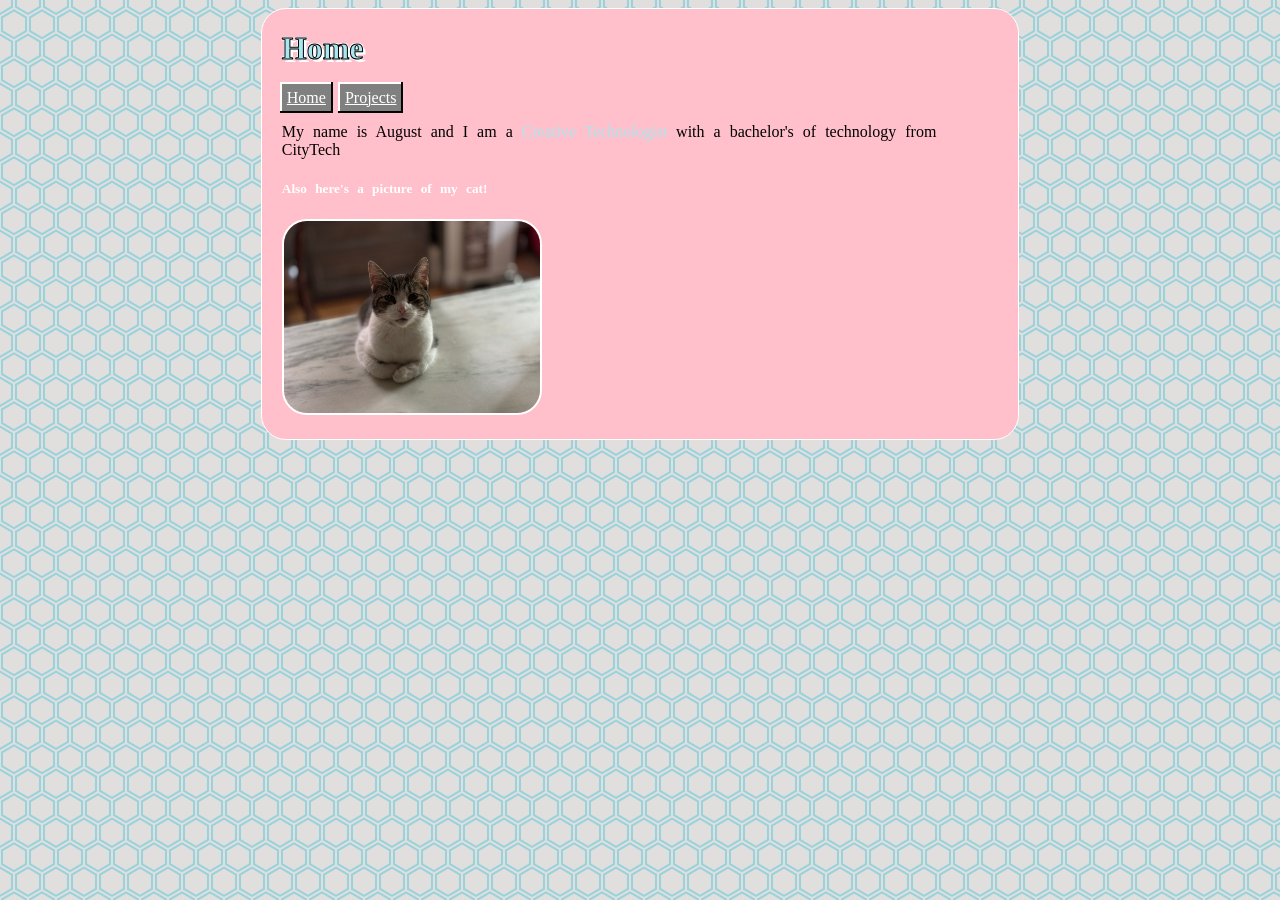
==== index.html @ 1f75c7d9 "1st Commit Added existing website files" ====
<!DOCTYPE html>
<html>
    <link rel="stylesheet" href="style.css">
	
	<head>
		<title>August's Portfolio</title>
	</head>
	
	<body>
	<div id = "main">
	<h1>Home</h1>
	<div><a href="index.html">Home</a>
	<a href="projects.html">Projects</a></div>
	
	
	
	<p>My name is August and I am a <b id = "emphasis">Creative Technologist</b> with a bachelor's of technology from CityTech</p>
	
	
	
	
	
	<p><h5>Also here's a picture of my cat!</h5></p>
	<img src = "Kit.JPG" alt="Kit the cat" style= "width:256px;">
</div>
	</body>
	
	
</html>
---- style.css ----
h1{
	-webkit-text-stroke: 1px black;
	   color: #aae6ef;
	   text-shadow:
	       3px 3px 0 white,
	     -1px -1px 0 white,  
	      1px -1px 0 white,
	      -1px 1px 0 white,
	       1px 1px 0 white;
}

body {
	background-color: #e1dede;
	background-image: url("data:image/svg+xml,%3Csvg xmlns='http://www.w3.org/2000/svg' width='28' height='49' viewBox='0 0 28 49'%3E%3Cg fill-rule='evenodd'%3E%3Cg id='hexagons' fill='%232bc1d6' fill-opacity='0.4' fill-rule='nonzero'%3E%3Cpath d='M13.99 9.25l13 7.5v15l-13 7.5L1 31.75v-15l12.99-7.5zM3 17.9v12.7l10.99 6.34 11-6.35V17.9l-11-6.34L3 17.9zM0 15l12.98-7.5V0h-2v6.35L0 12.69v2.3zm0 18.5L12.98 41v8h-2v-6.85L0 35.81v-2.3zM15 0v7.5L27.99 15H28v-2.31h-.01L17 6.35V0h-2zm0 49v-8l12.99-7.5H28v2.31h-.01L17 42.15V49h-2z'/%3E%3C/g%3E%3C/g%3E%3C/svg%3E");
}

i{
	color:green;
}

#main {
	background-color:pink;
	color: black;
	font-family:Georgia, serif;
	border: 1px solid;
	border-color:white;
	padding: 0px 20px 20px 20px;
	width:auto;
	height:auto;
	margin-left:20%;
	margin-right:20%;
	border-radius: 25px;
	font-size: medium;
	
}

#emphasis {
	color: #aae6ef;
	font-family:Georgia, serif;
		font-size: medium;
		font-weight:normal;

		/* text-decoration: line-through ; */
}

img {
	border: 2px solid;
	border-color:white;
	border-radius: 25px;
}

h5 {
	color:white;
}

a {
	color:white;
	text-decoration: underline 1px;
	padding:5px;
	background-color: gray;
	box-shadow:-1px -1px 0px 1px white,0px 0px 0px 2px  black;

}
div {
	word-spacing: 5px;
}
a:hover {
	/* -webkit-text-stroke: 1px #aae6ef;
	color:white;*/
	text-decoration: underline wavy 1px; 
	box-shadow:-1px -1px 0px 1px black,0px 0px 0px 2px  white;

}

#projects {
	display:grid;
	place-items:center;
	h4 {
		margin-bottom:-10px;
		padding:20px;
		
		
	}
	img { 
		width: 512px;
		display:block;
	}
	
	
	
}




#projectDescription{
	color:black;
	
	
	
	text-align:center;
	  padding-left:100px;
	  padding-right:100px;
	  
}
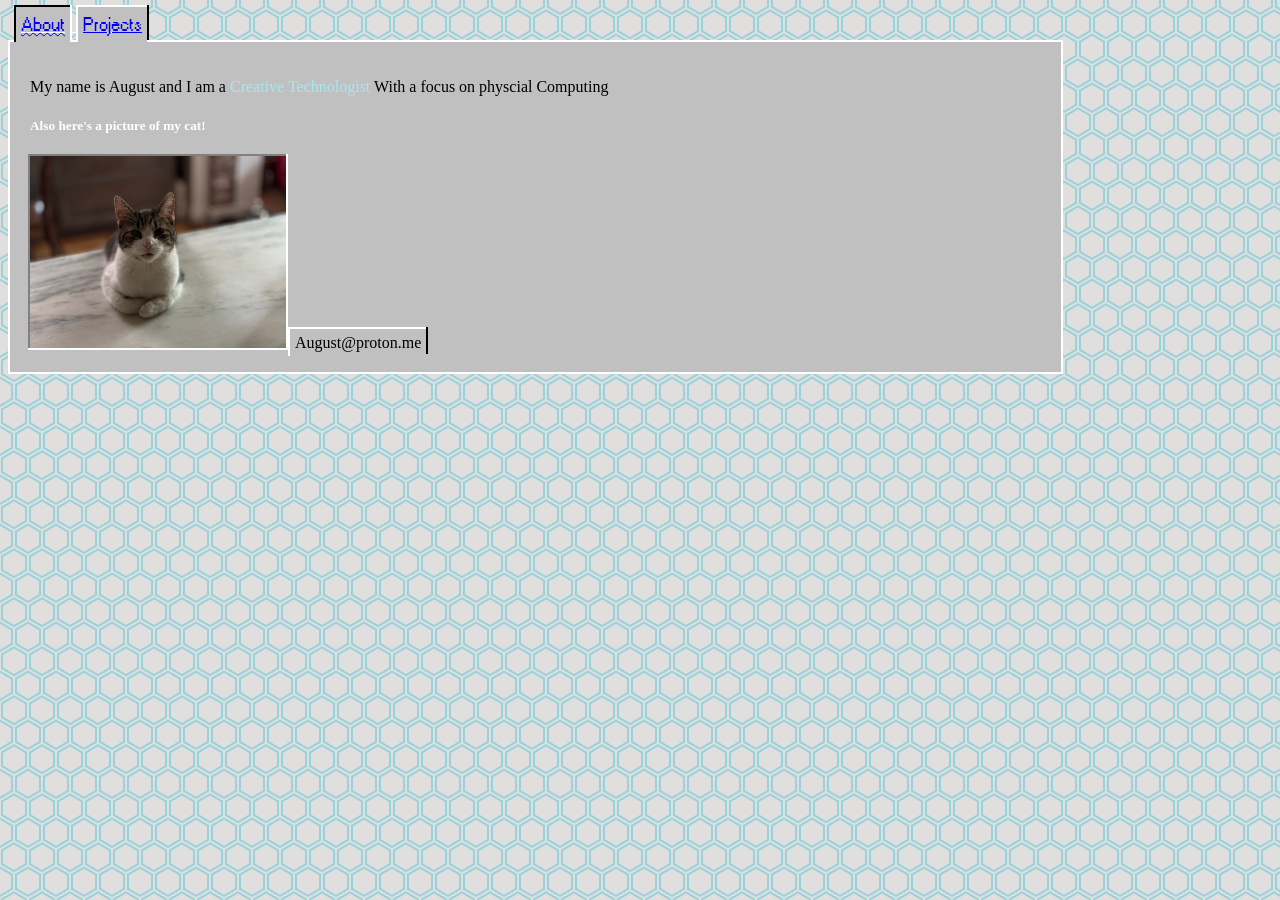
==== commit a0c25f0c: "Adjusted project basic formatting" ====
--- a/index.html
+++ b/index.html
@@ -8,14 +8,18 @@
 	</head>
 	
 	<body>
+		
+<div>
+	<div id = "tabs"><a id ="currenttab"href="index.html">About</a>
+	<a href="projects.html">Projects</a></div>
+
+	</div>
+
 	<div id = "main">
-	<h1>Home</h1>
-	<div><a href="index.html">Home</a>
-	<a href="projects.html">Projects</a></div>
+	<!-- <h1>About</h1> -->
 	
 	
-	
-	<p>My name is August and I am a <b id = "emphasis">Creative Technologist</b> with a bachelor's of technology from CityTech</p>
+	<p>My name is August and I am a <b id = "emphasis">Creative Technologist</b> With a focus on physcial Computing</p>
 	
 	
 	
@@ -23,6 +27,9 @@
 	
 	<p><h5>Also here's a picture of my cat!</h5></p>
 	<img src = "Kit.JPG" alt="Kit the cat" style= "width:256px;">
+
+	<a>August@proton.me</a>
+
 </div>
 	</body>
 	
--- a/style.css
+++ b/style.css
@@ -1,15 +1,18 @@
 h1{
 	-webkit-text-stroke: 1px black;
-	   color: #aae6ef;
-	   text-shadow:
+		font-family: MS95;
+	   color: black;
+	   font-weight: normal;
+	   /* text-shadow:
 	       3px 3px 0 white,
 	     -1px -1px 0 white,  
 	      1px -1px 0 white,
 	      -1px 1px 0 white,
-	       1px 1px 0 white;
+	       1px 1px 0 white; */
 }
 
 body {
+	
 	background-color: #e1dede;
 	background-image: url("data:image/svg+xml,%3Csvg xmlns='http://www.w3.org/2000/svg' width='28' height='49' viewBox='0 0 28 49'%3E%3Cg fill-rule='evenodd'%3E%3Cg id='hexagons' fill='%232bc1d6' fill-opacity='0.4' fill-rule='nonzero'%3E%3Cpath d='M13.99 9.25l13 7.5v15l-13 7.5L1 31.75v-15l12.99-7.5zM3 17.9v12.7l10.99 6.34 11-6.35V17.9l-11-6.34L3 17.9zM0 15l12.98-7.5V0h-2v6.35L0 12.69v2.3zm0 18.5L12.98 41v8h-2v-6.85L0 35.81v-2.3zM15 0v7.5L27.99 15H28v-2.31h-.01L17 6.35V0h-2zm0 49v-8l12.99-7.5H28v2.31h-.01L17 42.15V49h-2z'/%3E%3C/g%3E%3C/g%3E%3C/svg%3E");
 }
@@ -19,20 +22,23 @@
 }
 
 #main {
-	background-color:pink;
+	background-color:#c0c0c0;
 	color: black;
 	font-family:Georgia, serif;
-	border: 1px solid;
+	border: 2px  solid;
 	border-color:white;
-	padding: 0px 20px 20px 20px;
-	width:auto;
+	padding: 20px 20px 20px 20px;
+	width:80%;
 	height:auto;
-	margin-left:20%;
-	margin-right:20%;
-	border-radius: 25px;
+	/* margin-left:20%;
+	margin-right:20%; */
+	/* border-radius: 25px; */
 	font-size: medium;
 	
-}
+} 
+
+
+
 
 #emphasis {
 	color: #aae6ef;
@@ -44,31 +50,56 @@
 }
 
 img {
-	border: 2px solid;
-	border-color:white;
-	border-radius: 25px;
+	/* border: 1px solid; */
+	/* border-color:black; */
+	box-shadow: -1px -1px 0px 1px #808080,
+	0px 0px 0px 2px  white;
+	/* outline: 1px solid black;
+	outline-offset: 2px; */
+	
+
 }
 
 h5 {
 	color:white;
 }
 
+#tabs {
+	color:white;
+	padding: 3px 3px 2px 3px;
+	font-family: MS95;
+	font-size: larger;
+	word-spacing: 3px;
+	margin-left: 5px;
+	text-decoration: underline 1px;
+}
+
 a {
-	color:white;
-	text-decoration: underline 1px;
+	
 	padding:5px;
-	background-color: gray;
-	box-shadow:-1px -1px 0px 1px white,0px 0px 0px 2px  black;
+	background-color: #c0c0c0;
+	box-shadow: -1px -1px 0px 1px white,
+	2px -2px 0px 0px  black;
 
-}
-div {
-	word-spacing: 5px;
 }
 a:hover {
 	/* -webkit-text-stroke: 1px #aae6ef;
 	color:white;*/
 	text-decoration: underline wavy 1px; 
-	box-shadow:-1px -1px 0px 1px black,0px 0px 0px 2px  white;
+	/* box-shadow:-1px -1px 0px 1px black,0px 0px 0px 2px  white; */
+	box-shadow: -1px -1px 0px 1px black,
+	2px -2px 0px 0px  white;
+
+}
+
+#currenttab {
+	/* -webkit-text-stroke: 1px #aae6ef;
+	color:white;*/
+	text-decoration: underline wavy 1px; 
+	/* box-shadow:-1px -1px 0px 1px black,0px 0px 0px 2px  white; */
+	box-shadow: -1px -1px 0px 1px black,
+	2px -2px 0px 0px  white;
+
 
 }
 
@@ -82,13 +113,15 @@
 		
 	}
 	img { 
-		width: 512px;
+		/* width: 512px; */
 		display:block;
 	}
 	
 	
 	
 }
+
+
 
 
 
@@ -102,4 +135,11 @@
 	  padding-left:100px;
 	  padding-right:100px;
 	  
+}
+
+@font-face {
+  font-family: MS95; 
+  src: url(Windows\ Regular.ttf); 
+  /* Levi Windows by Levi Szekeres 
+  https://www.dafont.com/leviwindows.font?text=All+your+base+belong+to+us.+Cancel+OK */
 }
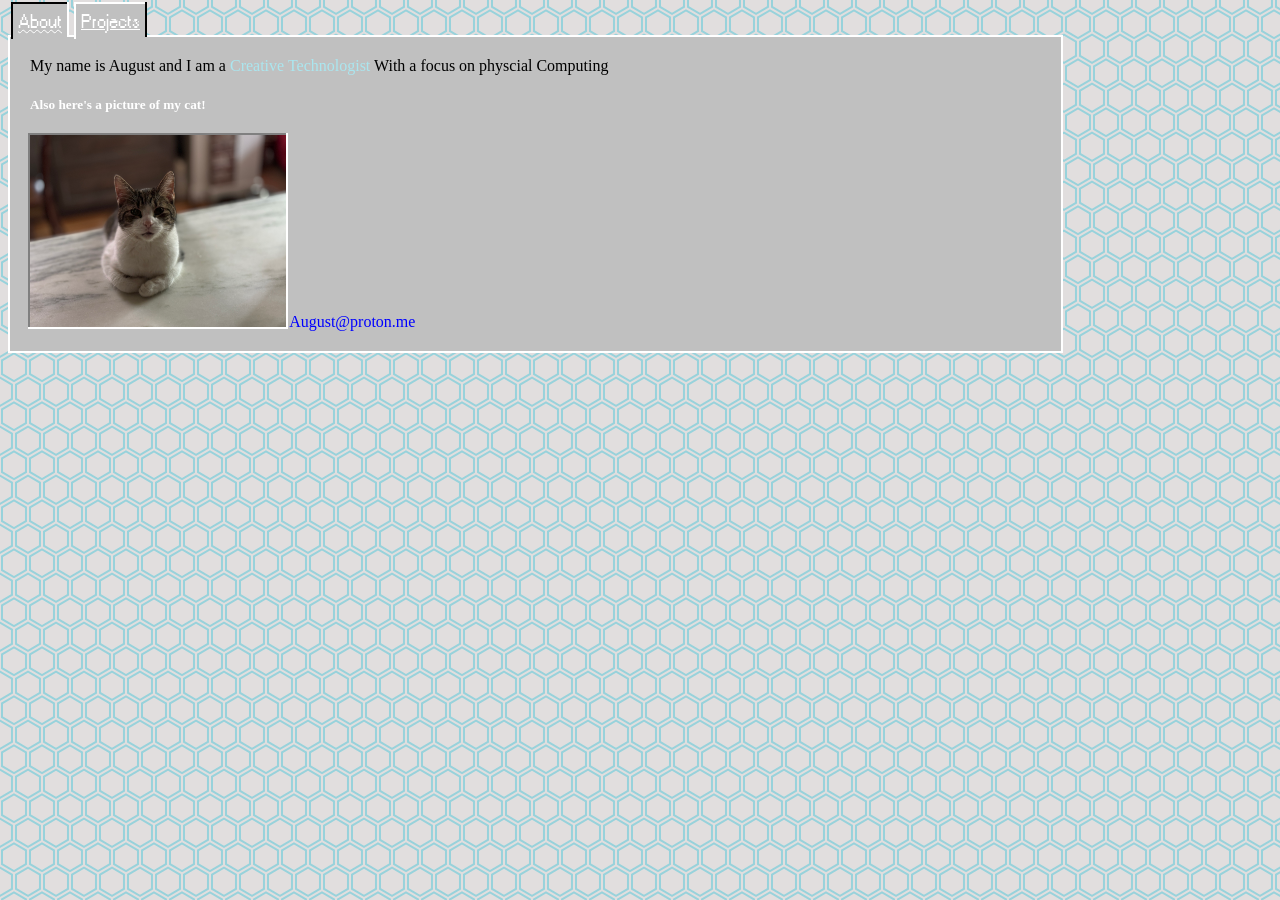
==== commit 20a5bbe2: "Fixed Tabs and corrected id errors" ====
--- a/index.html
+++ b/index.html
@@ -9,23 +9,17 @@
 	
 	<body>
 		
-<div>
-	<div id = "tabs"><a id ="currenttab"href="index.html">About</a>
-	<a href="projects.html">Projects</a></div>
 
-	</div>
+<!-- Page tabs  -->
+		<a class = "currenttab tabs"  href="index.html">About</a>
+		<a class = "tabs" href="projects.html">Projects</a>
+
 
 	<div id = "main">
-	<!-- <h1>About</h1> -->
+
+	<p>My name is August and I am a <b id = "emphasis">Creative Technologist</b> With a focus on physcial Computing</p>
+	<h5>Also here's a picture of my cat!</h5>
 	
-	
-	<p>My name is August and I am a <b id = "emphasis">Creative Technologist</b> With a focus on physcial Computing</p>
-	
-	
-	
-	
-	
-	<p><h5>Also here's a picture of my cat!</h5></p>
 	<img src = "Kit.JPG" alt="Kit the cat" style= "width:256px;">
 
 	<a>August@proton.me</a>
--- a/style.css
+++ b/style.css
@@ -15,6 +15,10 @@
 	
 	background-color: #e1dede;
 	background-image: url("data:image/svg+xml,%3Csvg xmlns='http://www.w3.org/2000/svg' width='28' height='49' viewBox='0 0 28 49'%3E%3Cg fill-rule='evenodd'%3E%3Cg id='hexagons' fill='%232bc1d6' fill-opacity='0.4' fill-rule='nonzero'%3E%3Cpath d='M13.99 9.25l13 7.5v15l-13 7.5L1 31.75v-15l12.99-7.5zM3 17.9v12.7l10.99 6.34 11-6.35V17.9l-11-6.34L3 17.9zM0 15l12.98-7.5V0h-2v6.35L0 12.69v2.3zm0 18.5L12.98 41v8h-2v-6.85L0 35.81v-2.3zM15 0v7.5L27.99 15H28v-2.31h-.01L17 6.35V0h-2zm0 49v-8l12.99-7.5H28v2.31h-.01L17 42.15V49h-2z'/%3E%3C/g%3E%3C/g%3E%3C/svg%3E");
+	
+}
+p{
+	margin-top: auto;
 }
 
 i{
@@ -64,35 +68,28 @@
 	color:white;
 }
 
-#tabs {
+.tabs {
 	color:white;
-	padding: 3px 3px 2px 3px;
+	/* padding:5px; */
+	padding: 5px 5px 5px 5px;
 	font-family: MS95;
 	font-size: larger;
 	word-spacing: 3px;
 	margin-left: 5px;
-	text-decoration: underline 1px;
+	/* text-decoration: underline 1px; */
+	box-shadow: -1px -1px 0px 1px white,
+	2px -2px 0px 0px  black;
+	background-color: #c0c0c0;
 }
 
-a {
-	
-	padding:5px;
-	background-color: #c0c0c0;
-	box-shadow: -1px -1px 0px 1px white,
-	2px -2px 0px 0px  black;
-
-}
-a:hover {
-	/* -webkit-text-stroke: 1px #aae6ef;
-	color:white;*/
-	text-decoration: underline wavy 1px; 
-	/* box-shadow:-1px -1px 0px 1px black,0px 0px 0px 2px  white; */
+.tabs:hover{
+	color: blue;
 	box-shadow: -1px -1px 0px 1px black,
 	2px -2px 0px 0px  white;
 
 }
 
-#currenttab {
+.currenttab {
 	/* -webkit-text-stroke: 1px #aae6ef;
 	color:white;*/
 	text-decoration: underline wavy 1px; 
@@ -102,6 +99,23 @@
 
 
 }
+
+
+
+
+a {
+
+	color: blue;
+
+}
+a:hover {
+	text-decoration: underline wavy 1px; 
+	/* box-shadow: -1px -1px 0px 1px black,
+	2px -2px 0px 0px  white; */
+
+}
+
+
 
 #projects {
 	display:grid;
@@ -123,20 +137,6 @@
 
 
 
-
-
-
-#projectDescription{
-	color:black;
-	
-	
-	
-	text-align:center;
-	  padding-left:100px;
-	  padding-right:100px;
-	  
-}
-
 @font-face {
   font-family: MS95; 
   src: url(Windows\ Regular.ttf); 
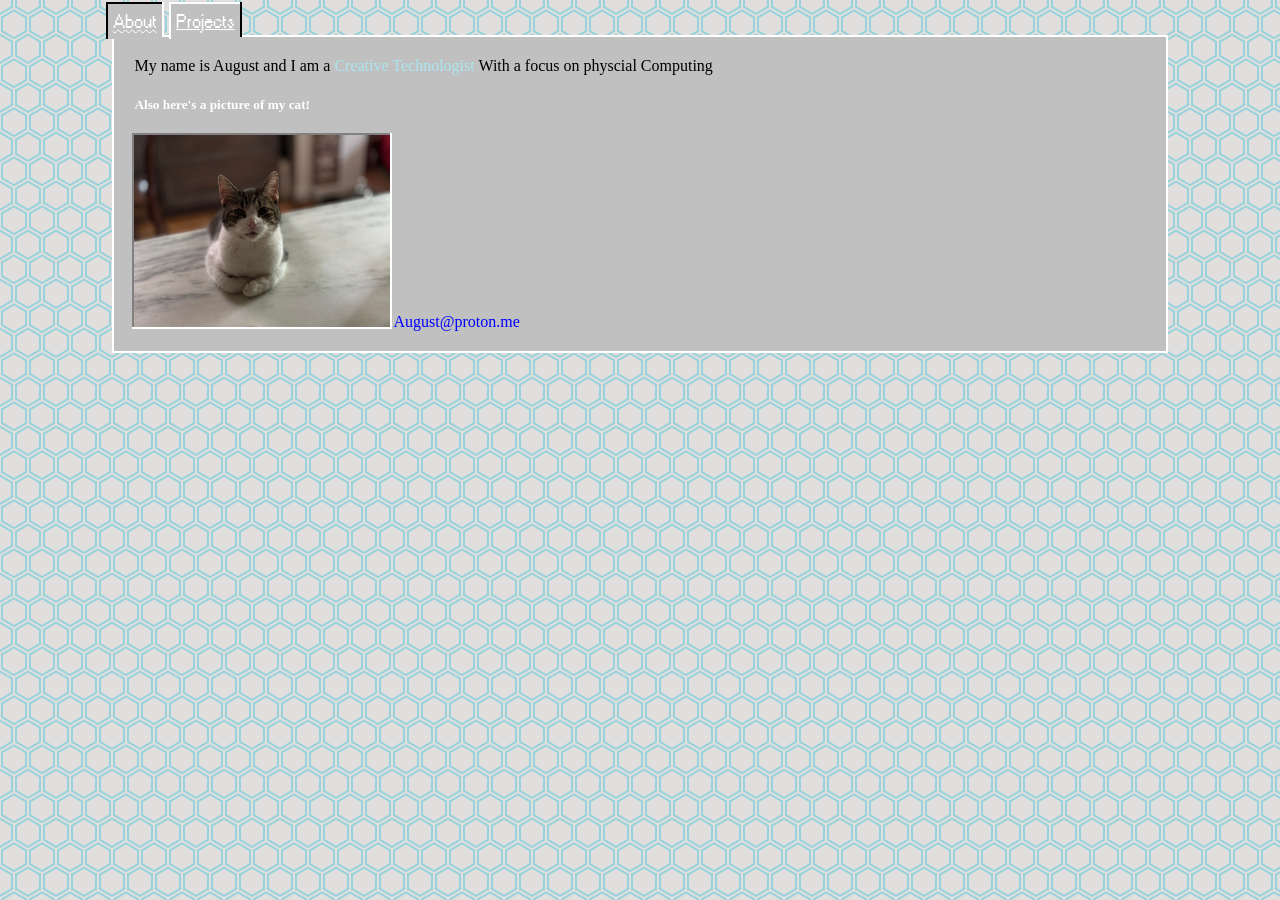
==== commit ed49659c: "Centered Website" ====
--- a/index.html
+++ b/index.html
@@ -8,12 +8,13 @@
 	</head>
 	
 	<body>
-		
 
 <!-- Page tabs  -->
+
+<div class = "tabBox" >
 		<a class = "currenttab tabs"  href="index.html">About</a>
 		<a class = "tabs" href="projects.html">Projects</a>
-
+</div>
 
 	<div id = "main">
 
--- a/style.css
+++ b/style.css
@@ -17,6 +17,7 @@
 	background-image: url("data:image/svg+xml,%3Csvg xmlns='http://www.w3.org/2000/svg' width='28' height='49' viewBox='0 0 28 49'%3E%3Cg fill-rule='evenodd'%3E%3Cg id='hexagons' fill='%232bc1d6' fill-opacity='0.4' fill-rule='nonzero'%3E%3Cpath d='M13.99 9.25l13 7.5v15l-13 7.5L1 31.75v-15l12.99-7.5zM3 17.9v12.7l10.99 6.34 11-6.35V17.9l-11-6.34L3 17.9zM0 15l12.98-7.5V0h-2v6.35L0 12.69v2.3zm0 18.5L12.98 41v8h-2v-6.85L0 35.81v-2.3zM15 0v7.5L27.99 15H28v-2.31h-.01L17 6.35V0h-2zm0 49v-8l12.99-7.5H28v2.31h-.01L17 42.15V49h-2z'/%3E%3C/g%3E%3C/g%3E%3C/svg%3E");
 	
 }
+
 p{
 	margin-top: auto;
 }
@@ -26,6 +27,7 @@
 }
 
 #main {
+	margin: auto;
 	background-color:#c0c0c0;
 	color: black;
 	font-family:Georgia, serif;
@@ -54,12 +56,8 @@
 }
 
 img {
-	/* border: 1px solid; */
-	/* border-color:black; */
 	box-shadow: -1px -1px 0px 1px #808080,
 	0px 0px 0px 2px  white;
-	/* outline: 1px solid black;
-	outline-offset: 2px; */
 	
 
 }
@@ -68,15 +66,23 @@
 	color:white;
 }
 
+
+.tabBox{
+	margin:auto ;
+	max-width:85%;
+	width: auto;
+	/* outline: red solid 1px; */
+	
+}
+
 .tabs {
 	color:white;
-	/* padding:5px; */
 	padding: 5px 5px 5px 5px;
 	font-family: MS95;
 	font-size: larger;
 	word-spacing: 3px;
+	margin: auto;
 	margin-left: 5px;
-	/* text-decoration: underline 1px; */
 	box-shadow: -1px -1px 0px 1px white,
 	2px -2px 0px 0px  black;
 	background-color: #c0c0c0;
@@ -102,16 +108,12 @@
 
 
 
-
+/* Hyperlinks */
 a {
-
 	color: blue;
-
 }
 a:hover {
 	text-decoration: underline wavy 1px; 
-	/* box-shadow: -1px -1px 0px 1px black,
-	2px -2px 0px 0px  white; */
 
 }
 
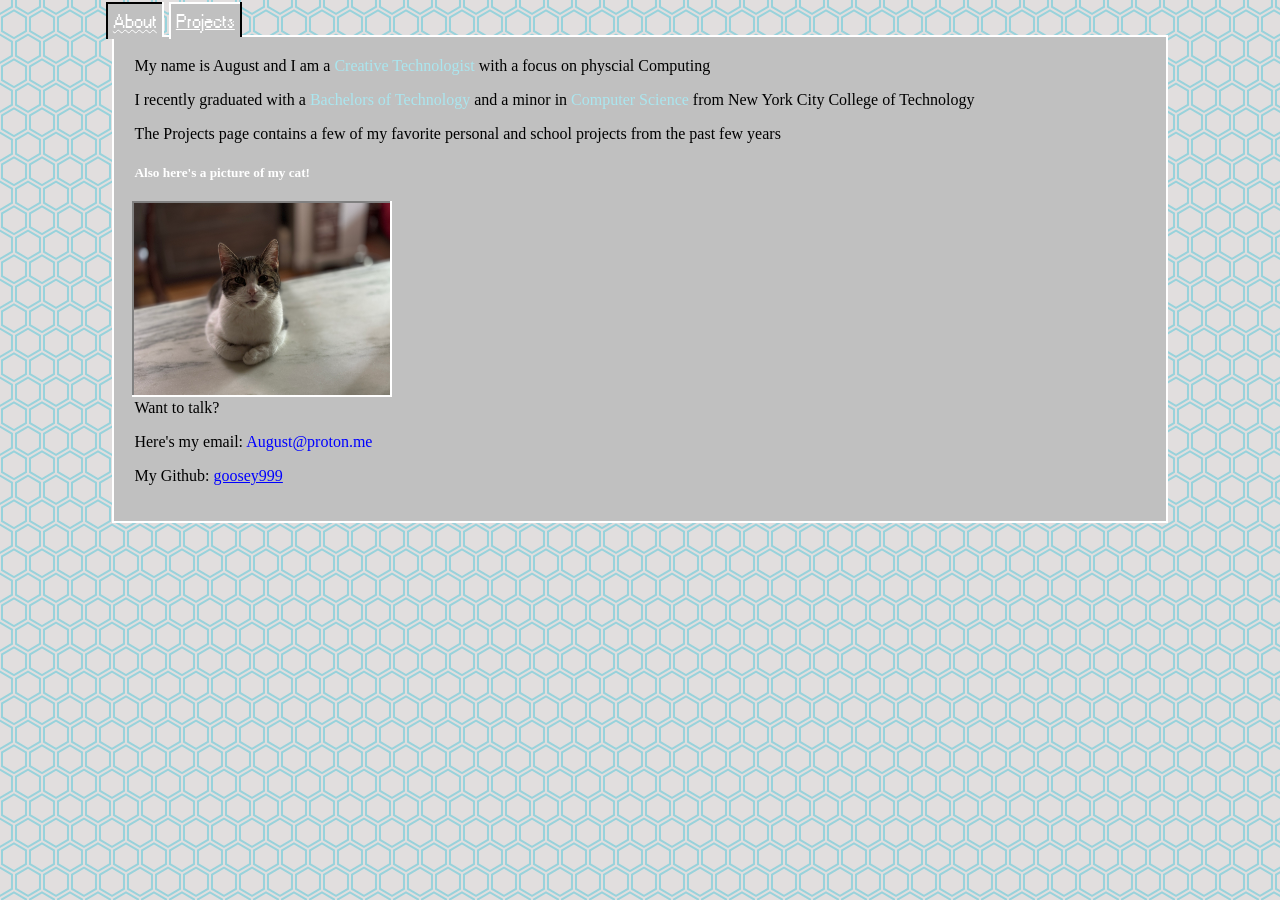
==== commit 76874313: "Added more descriptive text to Projects.html" ====
--- a/index.html
+++ b/index.html
@@ -18,12 +18,18 @@
 
 	<div id = "main">
 
-	<p>My name is August and I am a <b id = "emphasis">Creative Technologist</b> With a focus on physcial Computing</p>
+	<p>My name is August and I am a <b class = "emphasis">Creative Technologist</b> with a focus on physcial Computing</p>
+	<p>I recently graduated with a <b class = "emphasis">Bachelors of Technology</b> and a minor in <b class = "emphasis">Computer Science</b> from New York City College of Technology </p>
+	<p>The Projects page contains a few of my favorite personal and school projects from the past few years</p>
+	
 	<h5>Also here's a picture of my cat!</h5>
 	
 	<img src = "Kit.JPG" alt="Kit the cat" style= "width:256px;">
-
-	<a>August@proton.me</a>
+	
+	<p>Want to talk?</p>
+	<p>Here's my email: <a>August@proton.me</a></p>
+	<p>My Github: <a href="https://github.com/goosey999"> goosey999</a> </p>
+	
 
 </div>
 	</body>
--- a/style.css
+++ b/style.css
@@ -20,6 +20,7 @@
 
 p{
 	margin-top: auto;
+	
 }
 
 i{
@@ -46,7 +47,7 @@
 
 
 
-#emphasis {
+.emphasis {
 	color: #aae6ef;
 	font-family:Georgia, serif;
 		font-size: medium;
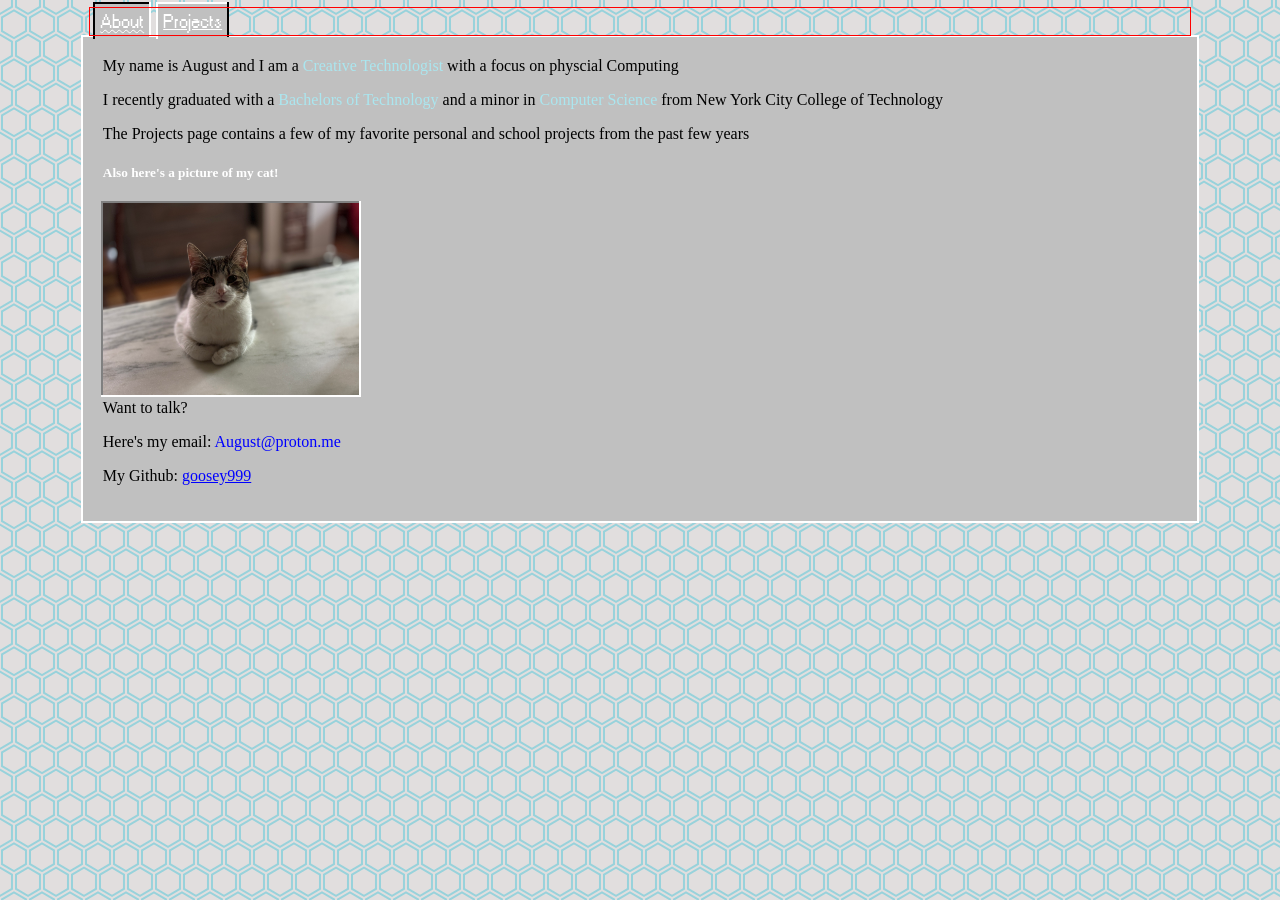
==== commit 2b85f31b: "Fixed Tab issues" ====
--- a/index.html
+++ b/index.html
@@ -7,7 +7,7 @@
 		<title>August's Portfolio</title>
 	</head>
 	
-	<body>
+
 
 <!-- Page tabs  -->
 
@@ -15,6 +15,7 @@
 		<a class = "currenttab tabs"  href="index.html">About</a>
 		<a class = "tabs" href="projects.html">Projects</a>
 </div>
+	<body>
 
 	<div id = "main">
 
--- a/style.css
+++ b/style.css
@@ -35,7 +35,7 @@
 	border: 2px  solid;
 	border-color:white;
 	padding: 20px 20px 20px 20px;
-	width:80%;
+	width:85%;
 	height:auto;
 	/* margin-left:20%;
 	margin-right:20%; */
@@ -69,10 +69,12 @@
 
 
 .tabBox{
-	margin:auto ;
-	max-width:85%;
-	width: auto;
-	/* outline: red solid 1px; */
+	margin: auto;
+  justify-content: center;
+  align-items: center;
+	align-self: center;
+	width:87%;
+	outline: red solid 1px;
 	
 }
 
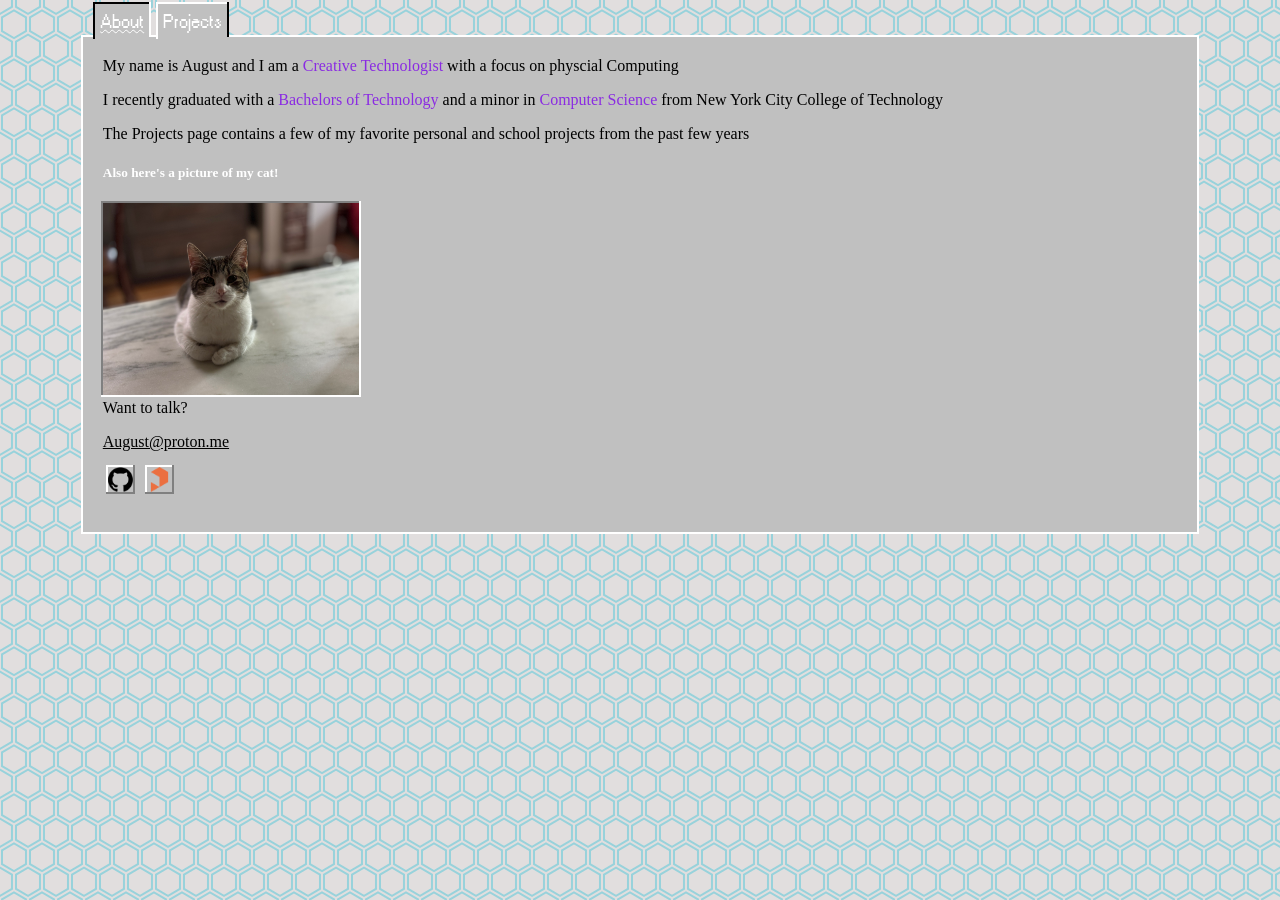
==== commit 1455358b: "Added Social buttons and bug fixed" ====
--- a/index.html
+++ b/index.html
@@ -25,11 +25,16 @@
 	
 	<h5>Also here's a picture of my cat!</h5>
 	
-	<img src = "Kit.JPG" alt="Kit the cat" style= "width:256px;">
+	<img src = "Images/Kit.JPG" alt="Kit the cat" style= "width:256px;">
 	
 	<p>Want to talk?</p>
-	<p>Here's my email: <a>August@proton.me</a></p>
-	<p>My Github: <a href="https://github.com/goosey999"> goosey999</a> </p>
+	<p><a>August@proton.me</a></p>
+	<p>
+		 <a style="text-decoration: none" href= "https://github.com/goosey999" target = "_blank"> <img class = "button" src="Images/Github logo.png" alt= "github logo"> </a>
+		 
+		 <a style="text-decoration: none" href= "https://www.printables.com/@goosey999" target = "_blank"> <img class = "button" src="Images/Printables Logo.png" alt= "printables logo"> </a>
+		
+	</p>
 	
 
 </div>
--- a/style.css
+++ b/style.css
@@ -15,7 +15,6 @@
 	
 	background-color: #e1dede;
 	background-image: url("data:image/svg+xml,%3Csvg xmlns='http://www.w3.org/2000/svg' width='28' height='49' viewBox='0 0 28 49'%3E%3Cg fill-rule='evenodd'%3E%3Cg id='hexagons' fill='%232bc1d6' fill-opacity='0.4' fill-rule='nonzero'%3E%3Cpath d='M13.99 9.25l13 7.5v15l-13 7.5L1 31.75v-15l12.99-7.5zM3 17.9v12.7l10.99 6.34 11-6.35V17.9l-11-6.34L3 17.9zM0 15l12.98-7.5V0h-2v6.35L0 12.69v2.3zm0 18.5L12.98 41v8h-2v-6.85L0 35.81v-2.3zM15 0v7.5L27.99 15H28v-2.31h-.01L17 6.35V0h-2zm0 49v-8l12.99-7.5H28v2.31h-.01L17 42.15V49h-2z'/%3E%3C/g%3E%3C/g%3E%3C/svg%3E");
-	
 }
 
 p{
@@ -23,9 +22,7 @@
 	
 }
 
-i{
-	color:green;
-}
+
 
 #main {
 	margin: auto;
@@ -48,12 +45,29 @@
 
 
 .emphasis {
-	color: #aae6ef;
+	/* color: #aae6ef; */
+	color:#8A2BE2;
+	
 	font-family:Georgia, serif;
 		font-size: medium;
 		font-weight:normal;
 
 		/* text-decoration: line-through ; */
+}
+
+.button {
+box-shadow: -1px -1px 0px 1px white,
+	0px 0px 0px 2px  #808080;
+	width:25px;
+text-decoration: none;
+margin-left: 5px;
+margin-right: 5px;
+
+}
+
+.button:hover{
+	box-shadow: -1px -1px 0px 1px #808080,
+	0px 0px 0px 2px  white;
 }
 
 img {
@@ -62,6 +76,8 @@
 	
 
 }
+
+
 
 h5 {
 	color:white;
@@ -74,13 +90,14 @@
   align-items: center;
 	align-self: center;
 	width:87%;
-	outline: red solid 1px;
+	/* outline: red solid 1px; */
 	
 }
 
 .tabs {
 	color:white;
 	padding: 5px 5px 5px 5px;
+	text-decoration: none;
 	font-family: MS95;
 	font-size: larger;
 	word-spacing: 3px;
@@ -102,6 +119,7 @@
 	/* -webkit-text-stroke: 1px #aae6ef;
 	color:white;*/
 	text-decoration: underline wavy 1px; 
+	font-size: larger;
 	/* box-shadow:-1px -1px 0px 1px black,0px 0px 0px 2px  white; */
 	box-shadow: -1px -1px 0px 1px black,
 	2px -2px 0px 0px  white;
@@ -113,11 +131,8 @@
 
 /* Hyperlinks */
 a {
-	color: blue;
-}
-a:hover {
-	text-decoration: underline wavy 1px; 
-
+	text-decoration: underline;
+	
 }
 
 
